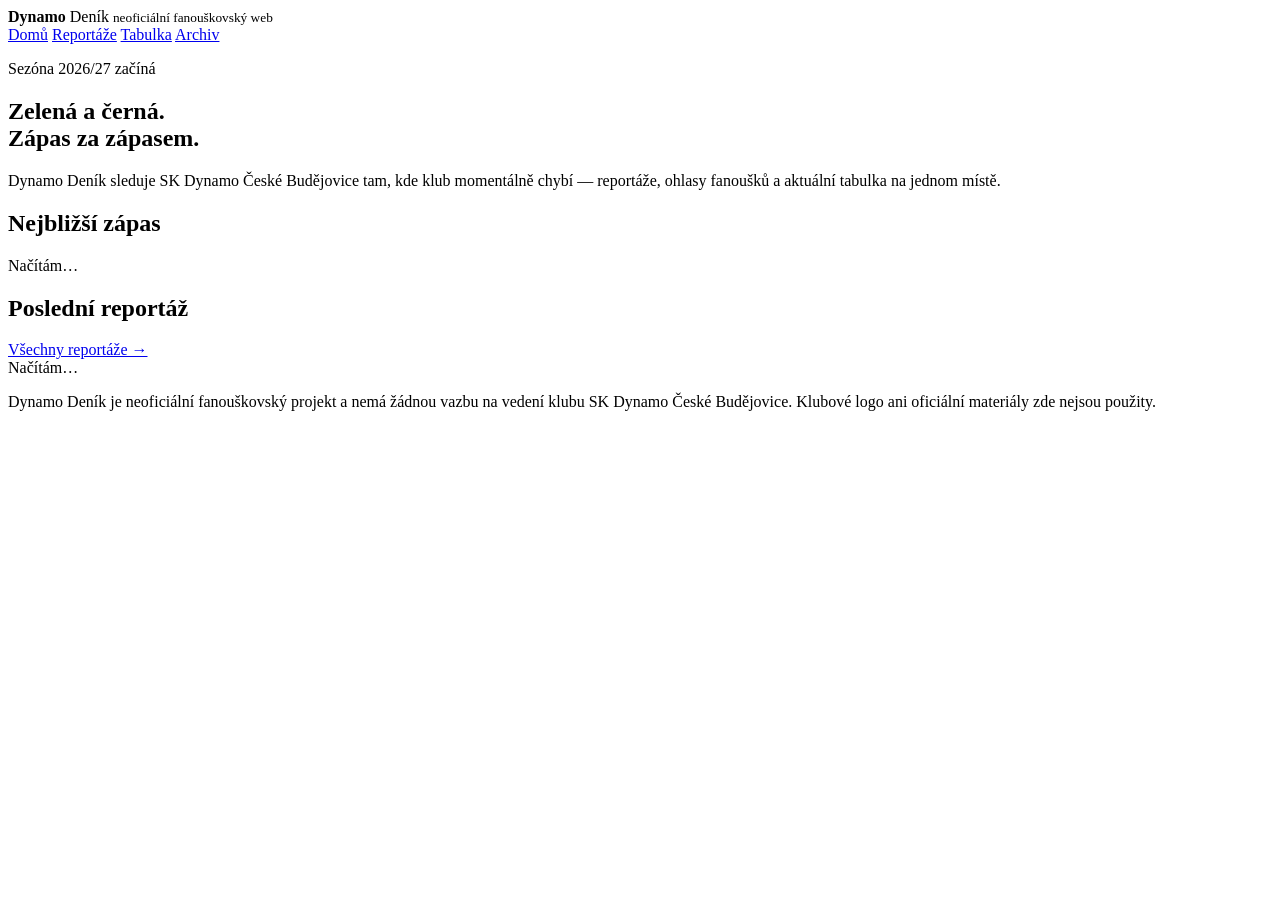
==== index.html @ df36cd8f "Add files via upload" ====
<!doctype html>
<html lang="cs">
<head>
<meta charset="utf-8">
<meta name="viewport" content="width=device-width, initial-scale=1">
<title>Dynamo Deník — neoficiální fanouškovský web SK Dynamo České Budějovice</title>
<meta name="description" content="Reportáže, ohlasy a tabulka SK Dynamo České Budějovice. Neoficiální fanouškovský projekt.">
<link rel="preconnect" href="https://fonts.googleapis.com">
<link href="https://fonts.googleapis.com/css2?family=Oswald:wght@400;600;700&family=Source+Serif+4:ital@0;1&family=IBM+Plex+Mono:wght@400;500&display=swap" rel="stylesheet">
<link rel="stylesheet" href="assets/style.css">
</head>
<body>

<header class="site-header">
  <div class="wrap">
    <div class="brand">
      <span><strong>Dynamo</strong> Deník</span>
      <small>neoficiální fanouškovský web</small>
    </div>
    <nav class="mainnav">
      <a href="index.html">Domů</a>
      <a href="reportaze.html">Reportáže</a>
      <a href="tabulka.html">Tabulka</a>
      <a href="archiv.html">Archiv</a>
    </nav>
  </div>
</header>

<section class="hero">
  <div class="wrap">
    <p class="eyebrow">Sezóna 2026/27 začíná</p>
    <h1>Zelená a černá.<br>Zápas za zápasem.</h1>
    <p class="lede">Dynamo Deník sleduje SK Dynamo České Budějovice tam, kde klub momentálně chybí — reportáže, ohlasy fanoušků a aktuální tabulka na jednom místě.</p>
  </div>
</section>

<div class="wrap">

  <div class="section-head">
    <h2>Nejbližší zápas</h2>
  </div>
  <div id="next-match"><div class="empty">Načítám…</div></div>

  <div class="section-head">
    <h2>Poslední reportáž</h2>
    <a class="see-all" href="reportaze.html">Všechny reportáže →</a>
  </div>
  <div id="latest-report"><div class="empty">Načítám…</div></div>

</div>

<footer class="site-footer">
  <div class="wrap">
    <p class="disclaimer">Dynamo Deník je neoficiální fanouškovský projekt a nemá žádnou vazbu na vedení klubu SK Dynamo České Budějovice. Klubové logo ani oficiální materiály zde nejsou použity.</p>
  </div>
</footer>

<script src="assets/site.js"></script>
<script>
(async function () {
  const matches = await loadJSON("matches.json");
  const nextEl = document.getElementById("next-match");
  if (matches && matches.length) {
    const upcoming = matches
      .filter(m => new Date(m.date) >= new Date(new Date().toDateString()))
      .sort((a, b) => new Date(a.date) - new Date(b.date))[0];
    if (upcoming) {
      const home = upcoming.homeAway === "away" ? upcoming.opponent : "Dynamo ČB";
      const away = upcoming.homeAway === "away" ? "Dynamo ČB" : upcoming.opponent;
      nextEl.innerHTML = `
        <div class="protocol">
          <div class="protocol-top"><span>${escapeHTML(upcoming.kolo || "")}</span><span>${fmtDate(upcoming.date)} · ${escapeHTML(upcoming.time || "")}</span></div>
          <div class="protocol-score">
            <div class="team away">${escapeHTML(away)}</div>
            <div class="score">vs</div>
            <div class="team home">${escapeHTML(home)}</div>
          </div>
          <div class="protocol-meta"><span>Stadion: ${escapeHTML(upcoming.stadium || "—")}</span></div>
        </div>`;
    } else {
      nextEl.innerHTML = `<div class="empty">Žádný nadcházející zápas v rozpisu — doplň ho přes admin.html.</div>`;
    }
  } else {
    nextEl.innerHTML = `<div class="empty">Rozpis zápasů zatím není vyplněný.</div>`;
  }

  const reports = await loadJSON("reports.json");
  const latestEl = document.getElementById("latest-report");
  if (reports && reports.length) {
    const latest = [...reports].sort((a, b) => new Date(b.date) - new Date(a.date))[0];
    latestEl.innerHTML = `<div class="card-grid">${reportCardHTML(latest)}</div>`;
  } else {
    latestEl.innerHTML = `<div class="empty">Zatím žádná reportáž — přidej ji přes admin.html.</div>`;
  }
})();
</script>
</body>
</html>
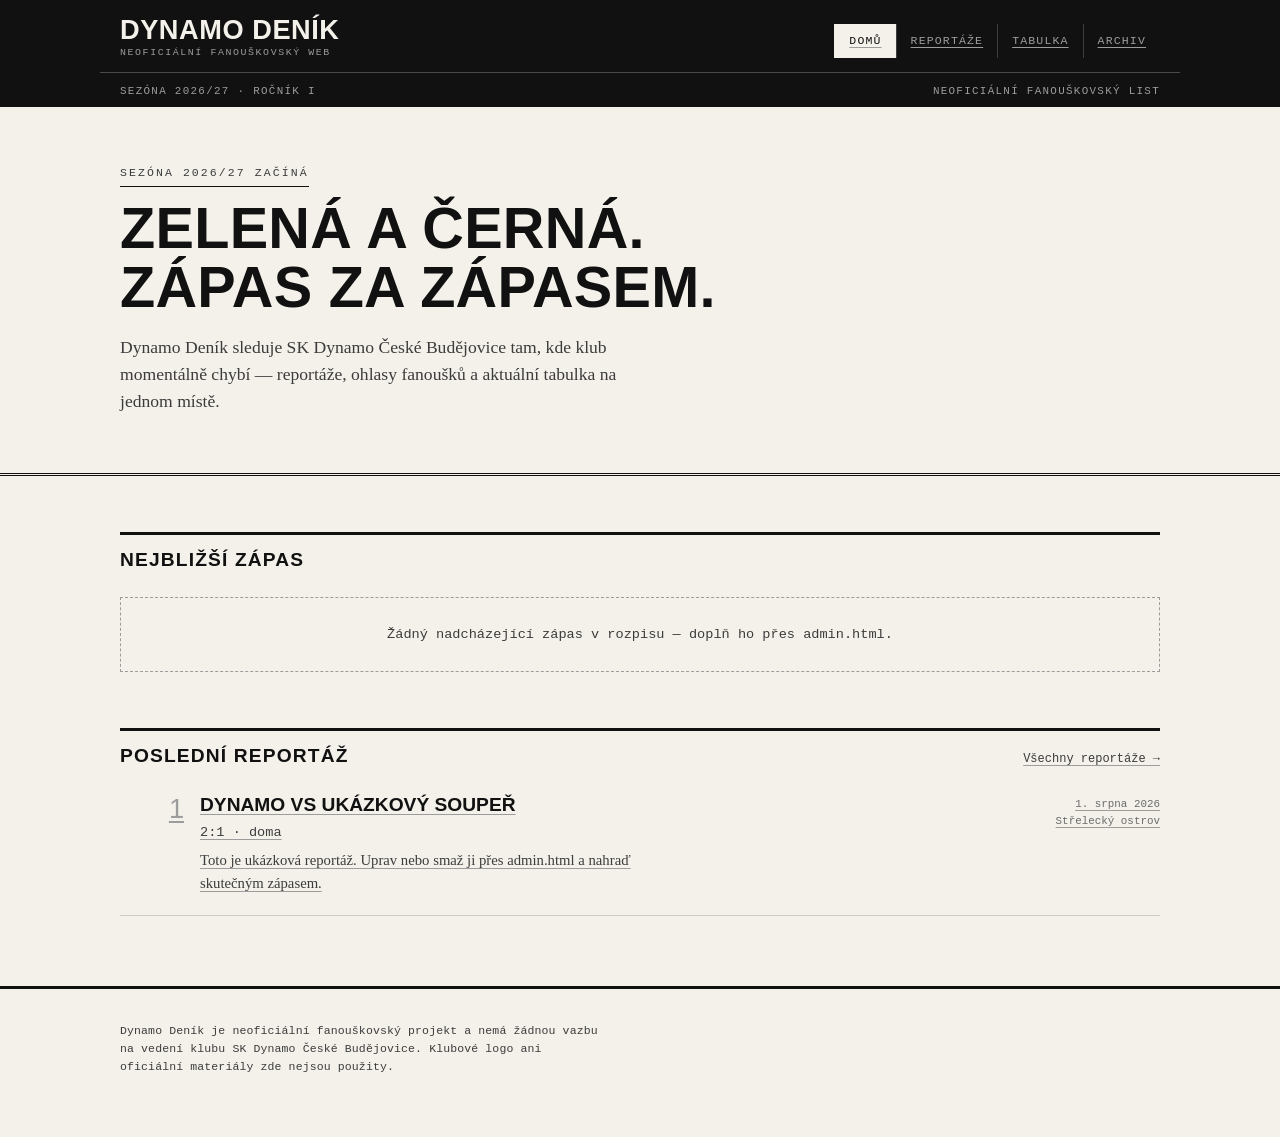
==== commit d0c7b43d: "." ====
--- a/index.html
+++ b/index.html
@@ -25,6 +25,13 @@
     </nav>
   </div>
 </header>
+
+<div class="strap">
+  <div class="wrap">
+    <span>Sezóna 2026/27 · Ročník I</span>
+    <span>Neoficiální fanouškovský list</span>
+  </div>
+</div>
 
 <section class="hero">
   <div class="wrap">
--- a/assets/style.css
+++ b/assets/style.css
@@ -0,0 +1,248 @@
+/* ==========================================================================
+   Dynamo ČB fanouškovský web — sdílené styly
+   Neoficiální projekt. Čistě černobílá / odstíny šedi —
+   estetika starého fotbalového programu (novinový papír, razítko, sazba).
+   ========================================================================== */
+
+:root{
+  --ink:      #111111;
+  --ink-soft: #3c3c3c;
+  --grey-600: #6b6b6b;
+  --grey-400: #9c9c9c;
+  --grey-200: #d8d6d0;
+  --grey-100: #e9e7e1;
+  --paper:    #f3f1ea;   /* novinový papír, mírně teplý bílý */
+  --paper-2:  #ebe8e0;
+  --line:     #cfccc3;
+  --line-strong: #111111;
+
+  --f-display: "Oswald", "Arial Narrow", sans-serif;
+  --f-body:    "Source Serif 4", Georgia, serif;
+  --f-mono:    "IBM Plex Mono", ui-monospace, monospace;
+
+  --maxw: 1080px;
+}
+
+*{ box-sizing:border-box; }
+html{ scroll-behavior:smooth; }
+
+body{
+  margin:0;
+  background:var(--paper);
+  color:var(--ink);
+  font-family:var(--f-body);
+  line-height:1.55;
+  -webkit-font-smoothing:antialiased;
+}
+
+a{ color:var(--ink); text-decoration-color:var(--grey-400); text-underline-offset:3px; }
+a:hover{ text-decoration-color:var(--ink); }
+a:focus-visible, button:focus-visible, input:focus-visible, textarea:focus-visible{
+  outline:2px solid var(--ink); outline-offset:2px;
+}
+
+.wrap{ max-width:var(--maxw); margin:0 auto; padding:0 20px; }
+
+/* ---- Masthead ---- */
+.site-header{
+  background:var(--ink); color:var(--paper);
+  border-bottom:3px solid var(--ink);
+}
+.site-header .wrap{
+  display:flex; align-items:flex-end; justify-content:space-between;
+  padding-top:16px; padding-bottom:14px; gap:16px; flex-wrap:wrap;
+  border-bottom:1px solid rgba(243,241,234,.25);
+}
+.brand{
+  font-family:var(--f-display);
+  font-weight:700;
+  letter-spacing:.02em;
+  font-size:1.7rem;
+  text-transform:uppercase;
+  color:var(--paper);
+  display:flex; flex-direction:column; line-height:1;
+}
+.brand small{
+  font-family:var(--f-mono);
+  font-weight:400;
+  font-size:.62rem;
+  letter-spacing:.16em;
+  text-transform:uppercase;
+  color:var(--grey-400);
+  margin-top:5px;
+}
+
+nav.mainnav{ display:flex; gap:0; flex-wrap:wrap; }
+nav.mainnav a{
+  font-family:var(--f-mono);
+  text-transform:uppercase;
+  letter-spacing:.1em;
+  font-size:.72rem;
+  color:var(--grey-400);
+  padding:8px 14px;
+  border-left:1px solid rgba(243,241,234,.2);
+  transition:color .15s, background .15s;
+}
+nav.mainnav a:hover{ color:var(--paper); text-decoration:none; }
+nav.mainnav a.active{ color:var(--ink); background:var(--paper); }
+
+/* ---- Masthead strap: issue number / date line ---- */
+.strap{
+  background:var(--ink); color:var(--grey-400);
+  font-family:var(--f-mono); font-size:.68rem; letter-spacing:.12em;
+  text-transform:uppercase;
+}
+.strap .wrap{ display:flex; justify-content:space-between; padding:7px 20px; border:none; }
+
+/* ---- Hero ---- */
+.hero{
+  border-bottom:3px double var(--line-strong);
+  padding:52px 0 40px;
+  position:relative;
+}
+.hero .eyebrow{
+  font-family:var(--f-mono); font-size:.72rem; letter-spacing:.18em;
+  text-transform:uppercase; color:var(--ink-soft); margin:0 0 12px;
+  display:inline-block; border-bottom:1px solid var(--ink); padding-bottom:4px;
+}
+.hero h1{
+  font-family:var(--f-display); font-weight:700; letter-spacing:.005em;
+  text-transform:uppercase;
+  font-size:clamp(2.1rem, 5.2vw, 3.6rem); margin:0 0 16px; color:var(--ink);
+  line-height:1.02;
+}
+.hero p.lede{ color:var(--ink-soft); max-width:58ch; font-size:1.1rem; }
+
+/* ---- Section headers ---- */
+.section-head{
+  display:flex; align-items:baseline; justify-content:space-between;
+  gap:16px; margin:56px 0 22px; border-top:3px solid var(--ink); padding-top:10px;
+}
+.section-head h2{
+  font-family:var(--f-display); text-transform:uppercase; letter-spacing:.06em;
+  font-size:1.2rem; margin:0; color:var(--ink);
+}
+.section-head .see-all{ font-family:var(--f-mono); font-size:.75rem; white-space:nowrap; color:var(--ink-soft); }
+
+/* ---- Match protocol block (signature element: the ink stamp) ---- */
+.protocol{
+  border:1px solid var(--line-strong);
+  background:var(--paper-2);
+  position:relative;
+  padding-bottom:4px;
+}
+.protocol-top{
+  display:flex; justify-content:space-between; align-items:center;
+  padding:9px 16px;
+  border-bottom:1px solid var(--line-strong);
+  font-family:var(--f-mono); font-size:.7rem; letter-spacing:.1em;
+  text-transform:uppercase; color:var(--ink-soft);
+}
+.protocol-score{
+  display:grid; grid-template-columns:1fr auto 1fr;
+  align-items:center; gap:18px; padding:30px 20px 20px; text-align:center;
+}
+.protocol-score .team{ font-family:var(--f-display); font-size:1.2rem; text-transform:uppercase; color:var(--ink); }
+.protocol-score .team.away{ text-align:left; }
+.protocol-score .team.home{ text-align:right; }
+.protocol-score .score{
+  font-family:var(--f-display); font-size:2.4rem; color:var(--ink);
+  letter-spacing:.03em; white-space:nowrap;
+  border:3px solid var(--ink);
+  padding:2px 16px;
+  transform:rotate(-2deg);
+  display:inline-block;
+}
+.protocol-meta{
+  display:flex; gap:18px; flex-wrap:wrap; justify-content:center;
+  padding:0 20px 18px; font-family:var(--f-mono); font-size:.7rem;
+  color:var(--ink-soft); text-transform:uppercase; letter-spacing:.06em;
+  border-top:1px dashed var(--grey-400); margin-top:4px; padding-top:14px;
+}
+
+/* ---- Report list: newspaper index rows, not cards ---- */
+.card-grid{ display:flex; flex-direction:column; }
+.card{
+  display:grid; grid-template-columns:64px 1fr auto; gap:16px; align-items:start;
+  padding:20px 0; border-bottom:1px solid var(--line);
+  color:var(--ink);
+}
+.card:first-child{ padding-top:0; }
+.card:hover{ background:var(--paper-2); }
+.card .kolo{
+  font-family:var(--f-display); font-size:1.7rem; line-height:1;
+  color:var(--grey-400); text-align:right; padding-top:2px;
+}
+.card .card-body{ display:flex; flex-direction:column; gap:6px; }
+.card h3{ font-family:var(--f-display); font-size:1.2rem; margin:0; color:var(--ink); text-transform:uppercase; line-height:1.2; }
+.card .score-line{ font-family:var(--f-mono); font-size:.85rem; color:var(--ink-soft); }
+.card p{ color:var(--ink-soft); font-size:.92rem; margin:0; max-width:60ch; }
+.card .date{
+  font-family:var(--f-mono); font-size:.68rem; color:var(--grey-600);
+  text-align:right; white-space:nowrap; padding-top:3px;
+}
+@media (max-width:560px){
+  .card{ grid-template-columns:40px 1fr; }
+  .card .date{ grid-column:2; text-align:left; }
+}
+
+/* ---- Report detail (article) ---- */
+.report-article{ margin-top:26px; }
+.report-article .body p{ font-size:1.08rem; color:var(--ink); }
+.report-article .body p:first-of-type::first-letter{
+  font-family:var(--f-display); font-size:3.2rem; float:left; line-height:.8;
+  padding:4px 10px 0 0; color:var(--ink);
+}
+
+/* ---- Table ---- */
+table.leaguetable{
+  width:100%; border-collapse:collapse; font-family:var(--f-mono); font-size:.86rem;
+}
+table.leaguetable th, table.leaguetable td{
+  padding:10px 10px; text-align:left; border-bottom:1px solid var(--line);
+}
+table.leaguetable th{
+  text-transform:uppercase; letter-spacing:.06em; font-size:.68rem;
+  color:var(--ink-soft); font-weight:400; border-bottom:2px solid var(--ink);
+}
+table.leaguetable td.num, table.leaguetable th.num{ text-align:center; }
+table.leaguetable tr.club-row{ background:var(--paper-2); }
+table.leaguetable tr.club-row td:first-child, table.leaguetable tr.club-row td.team{
+  font-weight:700; text-decoration:underline; text-decoration-style:double;
+}
+table.leaguetable td.pts{ font-weight:700; color:var(--ink); }
+
+/* ---- Forms (admin) ---- */
+.field{ margin-bottom:14px; display:flex; flex-direction:column; gap:6px; }
+.field label{ font-family:var(--f-mono); font-size:.72rem; text-transform:uppercase; letter-spacing:.08em; color:var(--ink-soft); }
+.field input, .field textarea, .field select{
+  background:var(--paper); border:1px solid var(--grey-400); color:var(--ink);
+  padding:9px 10px; font-family:var(--f-body); font-size:.95rem; border-radius:0;
+}
+.field textarea{ min-height:140px; resize:vertical; font-family:var(--f-body); }
+.btn{
+  font-family:var(--f-mono); text-transform:uppercase; letter-spacing:.08em;
+  background:var(--ink); color:var(--paper); border:1px solid var(--ink); padding:10px 18px;
+  border-radius:0; cursor:pointer; font-size:.78rem;
+}
+.btn:hover{ background:var(--ink-soft); }
+.btn.secondary{ background:var(--paper); color:var(--ink); border:1px solid var(--ink); }
+.btn.secondary:hover{ background:var(--paper-2); }
+.btn.danger{ background:var(--paper); color:var(--ink); border:1px solid var(--ink); text-decoration:line-through; }
+
+/* ---- Footer ---- */
+.site-footer{
+  margin-top:70px; border-top:3px solid var(--ink);
+  padding:22px 0 50px; color:var(--ink-soft); font-size:.8rem;
+}
+.site-footer .disclaimer{ max-width:70ch; font-family:var(--f-mono); font-size:.72rem; letter-spacing:.01em; }
+
+.empty{
+  border:1px dashed var(--grey-400); padding:26px;
+  color:var(--ink-soft); font-family:var(--f-mono); font-size:.85rem; text-align:center;
+}
+
+@media (max-width:640px){
+  .protocol-score{ grid-template-columns:1fr; text-align:center; }
+  .protocol-score .team.away, .protocol-score .team.home{ text-align:center; }
+}
